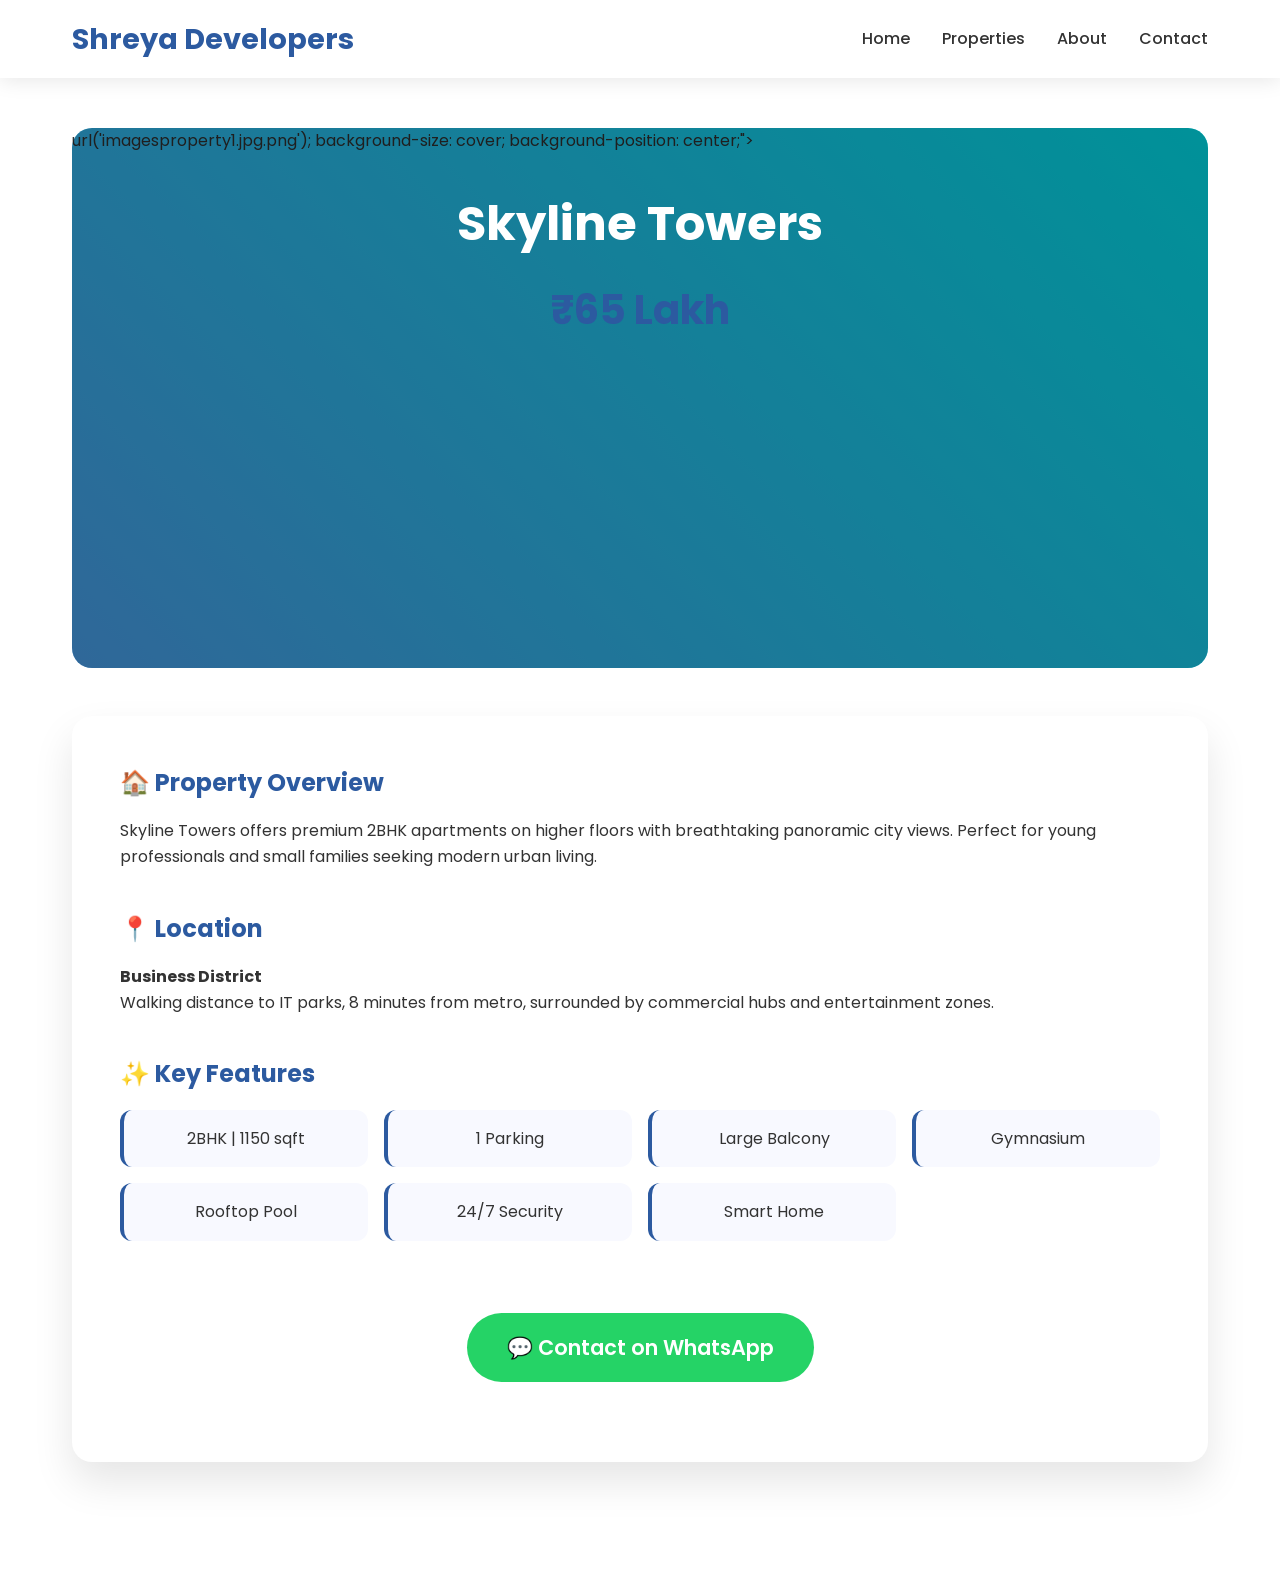
==== property1.html @ d0eda622 "Update and rename blackbox-output-code-RFJDBMNV84.html to property1.html" ====
<!DOCTYPE html>
<html lang="en">
<head>
    <meta charset="UTF-8">
    <meta name="viewport" content="width=device-width, initial-scale=1.0">
    <title>Skyline Towers - Shreya Developers</title>
    <link rel="stylesheet" href="style.css">
</head>
<body>
    <!-- Navigation -->
    <nav class="navbar">
        <div class="nav-container">
            <a href="index.html" class="logo">Shreya Developers</a>
            <ul class="nav-menu">
                <li><a href="index.html#home">Home</a></li>
                <li><a href="index.html#properties">Properties</a></li>
                <li><a href="index.html#about">About</a></li>
                <li><a href="index.html#contact">Contact</a></li>
            </ul>
        </div>
    </nav>

    <!-- Property Hero -->
    <section class="property-detail">
        <div class="container">
            <div class="property-hero" style="background: linear-gradient(45deg, #4facfe 0%, #00f2fe 100%);"> url('imagesproperty1.jpg.png'); background-size: cover; background-position: center;">
                <div class="property-hero-content">
                    <h1>Skyline Towers</h1>
                    <div class="property-price-large">₹65 Lakh</div>
                </div>
            </div>

            <div class="detail-content">
                <div class="detail-section">
                    <h3>🏠 Property Overview</h3>
                    <p>Skyline Towers offers premium 2BHK apartments on higher floors with breathtaking panoramic city views. Perfect for young professionals and small families seeking modern urban living.</p>
                </div>

                <div class="detail-section">
                    <h3>📍 Location</h3>
                    <p><strong>Business District</strong><br>
                    Walking distance to IT parks, 8 minutes from metro, surrounded by commercial hubs and entertainment zones.</p>
                </div>

                <div class="detail-section">
                    <h3>✨ Key Features</h3>
                    <div class="features-grid">
                        <div class="feature-item">2BHK | 1150 sqft</div>
                        <div class="feature-item">1 Parking</div>
                        <div class="feature-item">Large Balcony</div>
                        <div class="feature-item">Gymnasium</div>
                        <div class="feature-item">Rooftop Pool</div>
                        <div class="feature-item">24/7 Security</div>
                        <div class="feature-item">Smart Home</div>
                    </div>
                </div>

                <div style="text-align: center; padding: 2rem;">
                    <a href="https://wa.me/919923873950?text=I%20am%20interested%20in%20Skyline%20Towers%20from%20Shreya%20Developers" class="whatsapp-btn" style="font-size: 1.3rem; padding: 18px 40px;">
                        💬 Contact on WhatsApp
                    </a>
                </div>
            </div>
        </div>
    </section>
</body>
</html>
---- style.css ----
/* style.css - Modern Real Estate Website Styles */
@import url('https://fonts.googleapis.com/css2?family=Poppins:wght@300;400;500;600;700&display=swap');

* {
    margin: 0;
    padding: 0;
    box-sizing: border-box;
}

body {
    font-family: 'Poppins', sans-serif;
    line-height: 1.6;
    color: #333;
}

/* Navigation Bar */
.navbar {
    background: rgba(255, 255, 255, 0.95);
    backdrop-filter: blur(10px);
    padding: 1rem 0;
    position: fixed;
    width: 100%;
    top: 0;
    z-index: 1000;
    box-shadow: 0 2px 20px rgba(0,0,0,0.1);
}

.nav-container {
    max-width: 1200px;
    margin: 0 auto;
    display: flex;
    justify-content: space-between;
    align-items: center;
    padding: 0 2rem;
}

.logo {
    font-size: 1.8rem;
    font-weight: 700;
    color: #2c5aa0;
    text-decoration: none;
}

.nav-menu {
    display: flex;
    list-style: none;
    gap: 2rem;
}

.nav-menu a {
    text-decoration: none;
    color: #333;
    font-weight: 500;
    transition: color 0.3s ease;
}

.nav-menu a:hover {
    color: #2c5aa0;
}

/* Hero Section */
.hero {
    height: 100vh;
    background: linear-gradient(rgba(0,0,0,0.5), rgba(0,0,0,0.5)), 
                url('data:image/svg+xml,<svg xmlns="http://www.w3.org/2000/svg" viewBox="0 0 1200 800"><rect fill="%23e3f2fd" width="1200" height="800"/><path fill="%234197f3" opacity="0.3" d="M0 400Q300 200 600 400T1200 400V800H0z"/><circle fill="%23bbdefb" cx="300" cy="200" r="100"/><circle fill="%2397c1e6" cx="900" cy="150" r="80"/></svg>');
    /* REPLACE THIS URL with your custom banner image: url('imagebanner.png') */
    background-size: cover;
    background-position: center;
    display: flex;
    align-items: center;
    justify-content: center;
    text-align: center;
    color: white;
}

.hero-content h1 {
    font-size: 3.5rem;
    font-weight: 700;
    margin-bottom: 1rem;
    animation: fadeInUp 1s ease;
}

.hero-content p {
    font-size: 1.3rem;
    margin-bottom: 2rem;
    animation: fadeInUp 1s ease 0.2s both;
}

/* Main Container */
.container {
    max-width: 1200px;
    margin: 0 auto;
    padding: 0 2rem;
}

/* Section Padding */
.section {
    padding: 5rem 0;
}

.section-title {
    text-align: center;
    font-size: 2.5rem;
    font-weight: 700;
    margin-bottom: 3rem;
    color: #2c5aa0;
}

/* Properties Section */
.properties-grid {
    display: grid;
    grid-template-columns: repeat(auto-fit, minmax(350px, 1fr));
    gap: 2rem;
    justify-content: center;
}

.property-card {
    background: white;
    border-radius: 20px;
    overflow: hidden;
    box-shadow: 0 20px 40px rgba(0,0,0,0.1);
    transition: all 0.4s ease;
    cursor: pointer;
}

.property-card:hover {
    transform: translateY(-15px);
    box-shadow: 0 30px 60px rgba(0,0,0,0.15);
}

.property-image {
    width: 100%;
    height: 250px;
    background-size: cover;
    background-position: center;
    position: relative;
}

.property-image:nth-child(1) {
    background-image:
        linear-gradient(45deg, #667eea 0%, #764ba2 100%);
         url('imagesproperty1.jpg.png');
}

.property-image:nth-child(2) {
    background-image:
        linear-gradient(45deg, #f093fb 0%, #f5576c 100%);
        url('imagesproperty2.jpg.png');
}

.property-image:nth-child(3) {
    background-image: 
        linear-gradient(45deg, #4facfe 0%, #00f2fe 100%);
         url('imagesproperty3.jpg.png');
}
.property-content {
    padding: 2rem;
}

.property-title {
    font-size: 1.5rem;
    font-weight: 600;
    margin-bottom: 0.5rem;
    color: #333;
}

.property-price {
    font-size: 1.8rem;
    font-weight: 700;
    color: #2c5aa0;
    margin-bottom: 1rem;
}

.property-desc {
    color: #666;
    margin-bottom: 1.5rem;
    line-height: 1.6;
}

.btn {
    background: linear-gradient(45deg, #2c5aa0, #1e3a8a);
    color: white;
    padding: 12px 30px;
    border: none;
    border-radius: 50px;
    font-weight: 600;
    text-decoration: none;
    display: inline-block;
    transition: all 0.3s ease;
    text-align: center;
}

.btn:hover {
    transform: translateY(-2px);
    box-shadow: 0 10px 25px rgba(44, 90, 160, 0.4);
}

/* About Section */
.about-content {
    max-width: 800px;
    margin: 0 auto;
    text-align: center;
    font-size: 1.1rem;
    color: #666;
    line-height: 1.8;
}

/* Contact Section */
.contact-info {
    display: grid;
    grid-template-columns: repeat(auto-fit, minmax(300px, 1fr));
    gap: 3rem;
    text-align: center;
}

.contact-item {
    background: white;
    padding: 3rem 2rem;
    border-radius: 20px;
    box-shadow: 0 20px 40px rgba(0,0,0,0.1);
}

.contact-item h3 {
    font-size: 1.5rem;
    color: #2c5aa0;
    margin-bottom: 1rem;
}

.contact-item p {
    font-size: 1.2rem;
    margin-bottom: 1.5rem;
    color: #333;
}

.whatsapp-btn {
    background: #25D366;
    color: white;
    padding: 15px 30px;
    border-radius: 50px;
    font-weight: 600;
    text-decoration: none;
    display: inline-block;
    transition: all 0.3s ease;
    font-size: 1.1rem;
}

.whatsapp-btn:hover {
    background: #128C7E;
    transform: translateY(-2px);
    box-shadow: 0 10px 25px rgba(37, 211, 102, 0.4);
}

/* Property Detail Pages */
.property-detail {
    padding: 8rem 0 5rem;
}

.property-hero {
    background-size: cover;
    background-position: center;
    height: 60vh;
    border-radius: 20px;
    margin-bottom: 3rem;
    position: relative;
}

.property-hero::before {
    content: '';
    position: absolute;
    top: 0;
    left: 0;
    right: 0;
    bottom: 0;
    background: rgba(0,0,0,0.4);
    border-radius: 20px;
}

.property-hero-content {
    position: relative;
    z-index: 2;
    color: white;
    padding: 2rem;
    text-align: center;
}

.property-hero h1 {
    font-size: 3rem;
    margin-bottom: 1rem;
}

.property-price-large {
    font-size: 2.5rem;
    font-weight: 700;
    color: #2c5aa0;
}

.detail-content {
    background: white;
    padding: 3rem;
    border-radius: 20px;
    box-shadow: 0 20px 40px rgba(0,0,0,0.1);
    margin-bottom: 3rem;
}

.detail-section {
    margin-bottom: 2.5rem;
}

.detail-section h3 {
    font-size: 1.5rem;
    color: #2c5aa0;
    margin-bottom: 1rem;
    display: flex;
    align-items: center;
    gap: 0.5rem;
}

.features-grid {
    display: grid;
    grid-template-columns: repeat(auto-fit, minmax(200px, 1fr));
    gap: 1rem;
}

.feature-item {
    background: #f8f9ff;
    padding: 1rem 1.5rem;
    border-radius: 12px;
    text-align: center;
    border-left: 4px solid #2c5aa0;
}

/* Animations */
@keyframes fadeInUp {
    from {
        opacity: 0;
        transform: translateY(30px);
    }
    to {
        opacity: 1;
        transform: translateY(0);
    }
}

.property-card:hover .property-content {
    animation: fadeInUp 0.3s ease;
}

/* Responsive Design */
@media (max-width: 768px) {
    .nav-menu {
        display: none;
    }
    
    .hero-content h1 {
        font-size: 2.5rem;
    }
    
    .container {
        padding: 0 1rem;
    }
    
    .properties-grid {
        grid-template-columns: 1fr;
        gap: 1.5rem;
    }
    
    .property-hero h1 {
        font-size: 2rem;
    }
    
    .section-title {
        font-size: 2rem;
    }
}

@media (max-width: 480px) {
    .hero-content h1 {
        font-size: 2rem;
    }
    
    .property-content {
        padding: 1.5rem;
    }
}
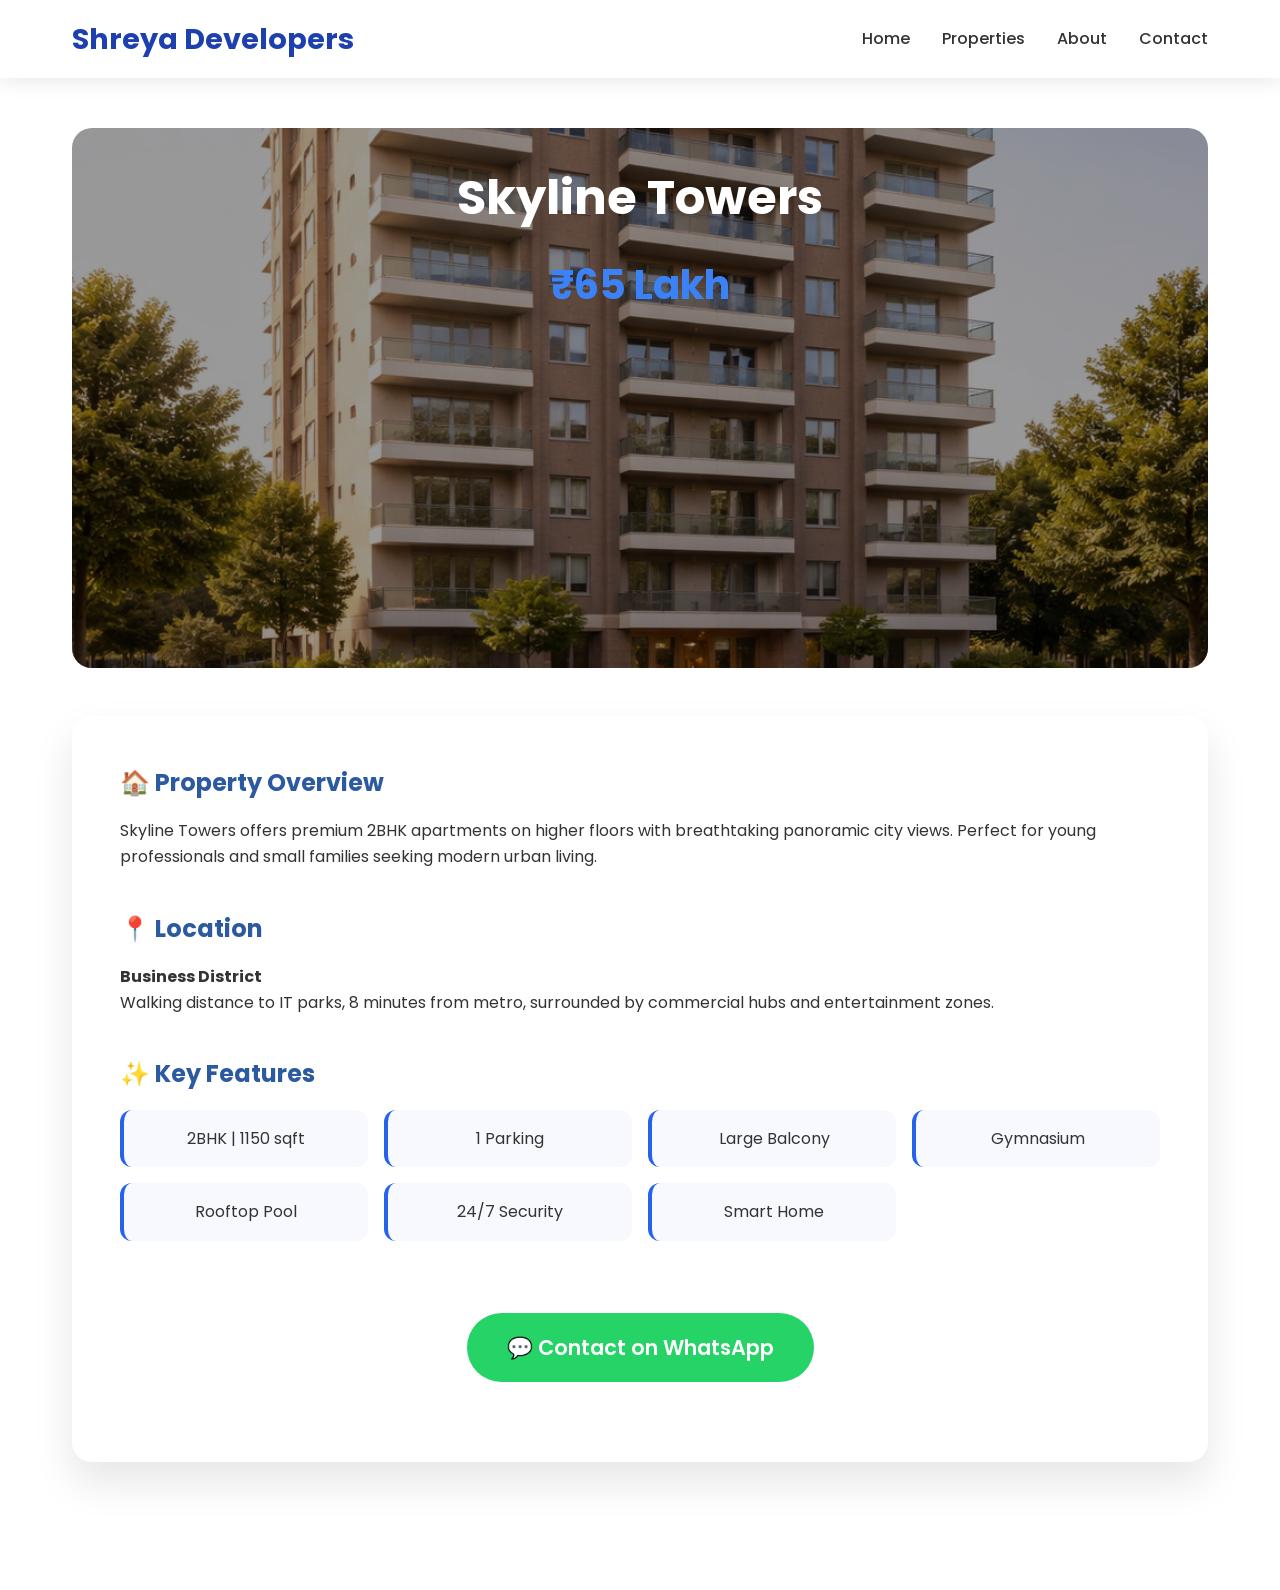
==== commit 9d11817f: "Update property1.html" ====
--- a/property1.html
+++ b/property1.html
@@ -23,7 +23,7 @@
     <!-- Property Hero -->
     <section class="property-detail">
         <div class="container">
-            <div class="property-hero" style="background: linear-gradient(45deg, #4facfe 0%, #00f2fe 100%);"> url('imagesproperty1.jpg.png'); background-size: cover; background-position: center;">
+            <div class="property-hero" style="background-image: url('imagesproperty1.png'); background-size: cover; background-position: center;">
                 <div class="property-hero-content">
                     <h1>Skyline Towers</h1>
                     <div class="property-price-large">₹65 Lakh</div>
--- a/style.css
+++ b/style.css
@@ -37,7 +37,7 @@
 .logo {
     font-size: 1.8rem;
     font-weight: 700;
-    color: #2c5aa0;
+    color: #1e40af;
     text-decoration: none;
 }
 
@@ -55,14 +55,14 @@
 }
 
 .nav-menu a:hover {
-    color: #2c5aa0;
+    color:  #2563eb;
 }
 
 /* Hero Section */
 .hero {
     height: 100vh;
     background: linear-gradient(rgba(0,0,0,0.5), rgba(0,0,0,0.5)), 
-                url('data:image/svg+xml,<svg xmlns="http://www.w3.org/2000/svg" viewBox="0 0 1200 800"><rect fill="%23e3f2fd" width="1200" height="800"/><path fill="%234197f3" opacity="0.3" d="M0 400Q300 200 600 400T1200 400V800H0z"/><circle fill="%23bbdefb" cx="300" cy="200" r="100"/><circle fill="%2397c1e6" cx="900" cy="150" r="80"/></svg>');
+                url('imagebanner.png');
     /* REPLACE THIS URL with your custom banner image: url('imagebanner.png') */
     background-size: cover;
     background-position: center;
@@ -103,7 +103,7 @@
     font-size: 2.5rem;
     font-weight: 700;
     margin-bottom: 3rem;
-    color: #2c5aa0;
+    color:  #1e40af;
 }
 
 /* Properties Section */
@@ -136,22 +136,22 @@
     position: relative;
 }
 
-.property-image:nth-child(1) {
+.property-card:nth-child(1) .property-image {
     background-image:
-        linear-gradient(45deg, #667eea 0%, #764ba2 100%);
-         url('imagesproperty1.jpg.png');
-}
-
-.property-image:nth-child(2) {
+        linear-gradient(rgba(102,126,234,0.5), rgba(118,75,162,0.5)),
+         url('imagesproperty1.png');
+}
+
+.property-card:nth-child(2) .property-image {
     background-image:
-        linear-gradient(45deg, #f093fb 0%, #f5576c 100%);
-        url('imagesproperty2.jpg.png');
-}
-
-.property-image:nth-child(3) {
+        linear-gradient(rgba(240,147,251,0.5), rgba(245,87,108,0.5)),
+        url('imagesproperty2.png');
+}
+
+.property-card:nth-child(3) .property-image {
     background-image: 
-        linear-gradient(45deg, #4facfe 0%, #00f2fe 100%);
-         url('imagesproperty3.jpg.png');
+        linear-gradient(rgba(79,172,254,0.5), rgba(0,242,254,0.5)),
+         url('imagesproperty3.png');
 }
 .property-content {
     padding: 2rem;
@@ -167,7 +167,7 @@
 .property-price {
     font-size: 1.8rem;
     font-weight: 700;
-    color: #2c5aa0;
+    color: #2563eb;
     margin-bottom: 1rem;
 }
 
@@ -178,7 +178,7 @@
 }
 
 .btn {
-    background: linear-gradient(45deg, #2c5aa0, #1e3a8a);
+    background: linear-gradient(45deg, #2563eb, #1e40af);
     color: white;
     padding: 12px 30px;
     border: none;
@@ -218,6 +218,7 @@
     padding: 3rem 2rem;
     border-radius: 20px;
     box-shadow: 0 20px 40px rgba(0,0,0,0.1);
+    overflow: hidden;
 }
 
 .contact-item h3 {
@@ -230,6 +231,8 @@
     font-size: 1.2rem;
     margin-bottom: 1.5rem;
     color: #333;
+    word-wrap: break-word;
+    word-break: break-all;
 }
 
 .whatsapp-btn {
@@ -291,7 +294,7 @@
 .property-price-large {
     font-size: 2.5rem;
     font-weight: 700;
-    color: #2c5aa0;
+    color: #3b82f6;
 }
 
 .detail-content {
@@ -326,7 +329,7 @@
     padding: 1rem 1.5rem;
     border-radius: 12px;
     text-align: center;
-    border-left: 4px solid #2c5aa0;
+    border-left: 4px solid #2563eb;
 }
 
 /* Animations */
